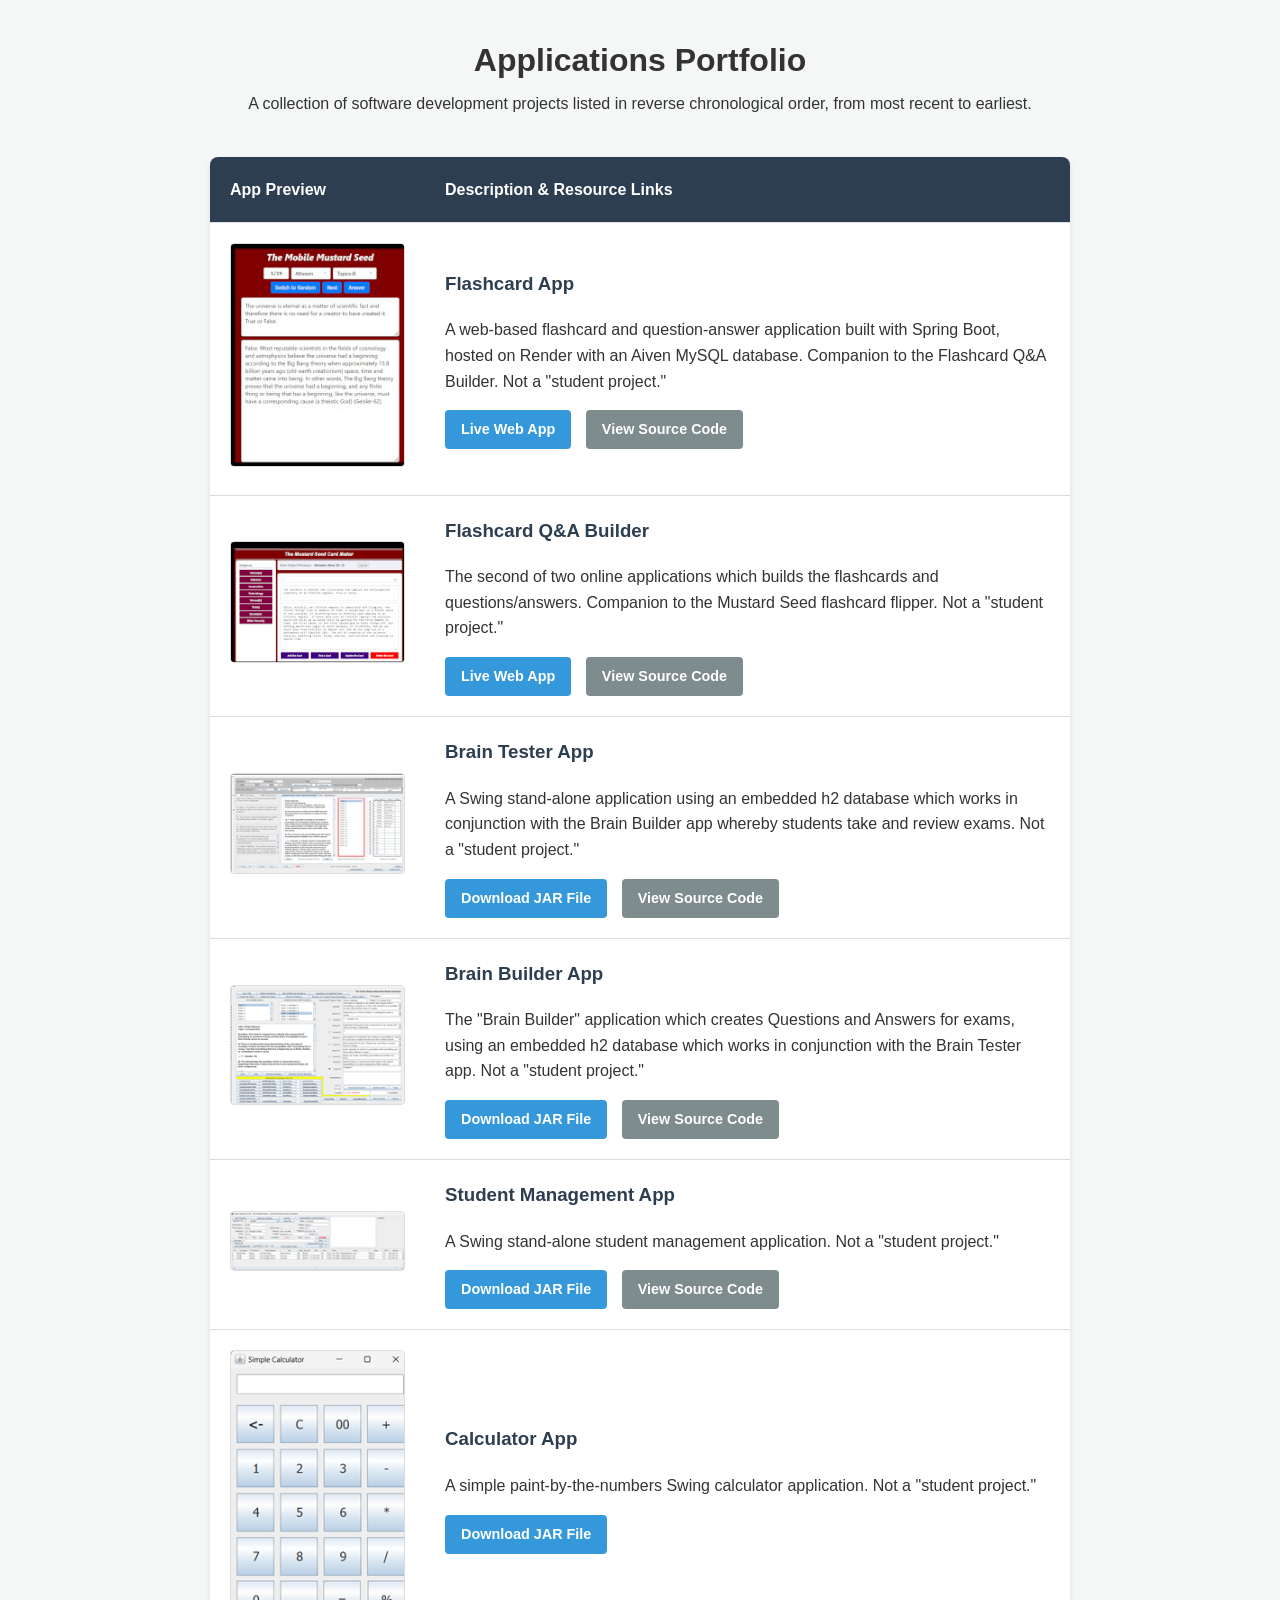
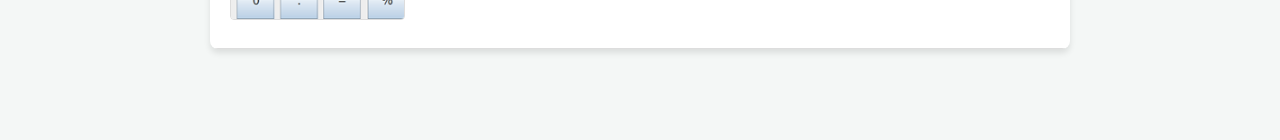
==== index.html @ df57d125 "9-20 index major changes" ====
<!DOCTYPE html>
<html lang="en">
<head>
    <meta charset="UTF-8">
    <meta name="viewport" content="width=device-width, initial-scale=1.0">
    <title>My Developer Portfolio</title>
    <link rel="stylesheet" href="style.css">
</head>
<body>

    <div class="portfolio-container">

        <header>
            <h1>Applications Portfolio</h1>
            <p>A collection of software development projects listed in reverse 
            chronological order, from most recent to earliest.</p>
        </header>

        <main>
            <table>
                <thead>
                    <tr>
                        <th class="col-thumb">App Preview</th>
                        <th class="col-desc">Description & Resource Links</th>
                    </tr>
                </thead>
                <tbody>
                    <!-- Row 1: Flashcard App -->
                    <tr>
                        <td>
                            <!-- Wrapped the image in a link to its own HTML page -->
                            <a href="i-img-flashtaker.html">
                                <img src="images/thumb-flashtaker.jpg" alt="Flashcard App Thumbnail" class="clickable-thumb">
                            </a>
                        </td>
                        <td>
                            <h3>Flashcard App</h3>
                            <p>A web-based flashcard and question-answer application built with Spring Boot, hosted on Render with an 
                            Aiven MySQL database. Companion to the Flashcard Q&A Builder. Not a "student project."</p>
                            <div class="links">
                                <a href="https://flashcards-wwxk.onrender.com/" target="_blank" class="btn">Live Web App</a>
                                <a href="https://github.com/anothermark/flashcards" target="_blank" class="btn btn-secondary">View Source Code</a>
                            </div>
                        </td>
                    </tr>

                    <!-- Row 2: Flashcard Q&A Builder -->
                    <tr>
                        <td>
                            <!-- Wrapped the image in a link to its own HTML page -->
                            <a href="i-img-flashmaker.html">
                                <img src="images/thumb-flashmaker.jpg" alt="Exam Builder Thumbnail" class="clickable-thumb">
                            </a>
                        </td>
                        <td>
                            <h3>Flashcard Q&A Builder</h3>
                            <p>The second of two online applications which builds the flashcards and questions/answers. Companion to the 
                            Mustard Seed flashcard flipper. Not a "student project."</p>
                            <div class="links">
                                <a href="https://flashcards-wwxk.onrender.com/cardmaker/" target="_blank" class="btn">Live Web App</a>
                                <a href="https://github.com/anothermark/flashcards" target="_blank" class="btn btn-secondary">View Source Code</a>
                            </div>
                        </td>
                    </tr>
                    <!-- Row 3: Brain Tester App -->
                    <tr>
                        <td>
                            <!-- Wrapped the image in a link to its own HTML page -->
                            <a href="i-img-tester.html">
                                <img src="images/thumb-braintester.jpg" alt="Exam Tester App Thumbnail" class="clickable-thumb">
                            </a>
                        </td>
                        <td>
                            <h3>Brain Tester App</h3>
                            <p>A Swing stand-alone application using an embedded h2 database which works in conjunction with
                            the Brain Builder app whereby students take and review exams. Not a "student project."</p>
                            <div class="links">                                
                                <a href="https://github.com/anothermark/braintester/releases/download/v1.0.0/BrainTester8-23.jar" target="_blank" class="btn">Download JAR File</a>
                                <a href="https://github.com/anothermark/braintester" target="_blank" class="btn btn-secondary">View Source Code</a>
                            </div>
                        </td>
                    </tr>
                    
                    <!-- Row 4: Brain Builder App -->
                    <tr>
                        <td>
                            <!-- Wrapped the image in a link to its own HTML page -->
                            <a href="i-img-builder.html">
                                <img src="images/thumb-brainbuilder.png" alt="Brainbuilder App Thumbnail" class="clickable-thumb">
                            </a>
                        </td>
                        <td>
                            <h3>Brain Builder App</h3>
                            <p>The "Brain Builder" application which creates Questions and Answers for exams, using an embedded h2 database which works in conjunction with
                            the Brain Tester app. Not a "student project."</p>
                            <div class="links">                                                                
                                <a href="https://github.com/anothermark/brainbuilder/releases/download/v1.0.0/BrainBuilder9-20.jar" target="_blank" class="btn">Download JAR File</a>
                                <a href="https://github.com/anothermark/brainbuilder" target="_blank" class="btn btn-secondary">View Source Code</a>
                            </div>
                        </td>
                    </tr>
                    <!-- Row 5: Student Management App -->
                    <tr>
                        <td>
                            <!-- Wrapped the image in a link to its own HTML page -->
                            <a href="i-img-studmang.html">
                                <img src="images/thumb-studmanapp.png" alt="Flashcard App Thumbnail" class="clickable-thumb">
                            </a>
                        </td>
                        <td>
                            <h3>Student Management App</h3>
                            <p>A Swing stand-alone student management application. Not a "student project."</p>
                            <div class="links">                                                               
                                <a href="https://github.com/anothermark/StudentManagmentApp/releases/download/v1.0.0/studmanjar-D-9-20.jar" target="_blank" class="btn">Download JAR File</a>
                           		<a href="https://github.com/anothermark/StudentManagmentApp" target="_blank" class="btn btn-secondary">View Source Code</a>
                            </div>
                        </td>
                    </tr>
                    
                    <!-- Row 6: Simple Calulator -->
                    <tr>
                        <td>
                            <!-- Wrapped the image in a link to its own HTML page -->
                            <a href="i-img-calc.html">
                                <img src="images/thumb-calculator.png" alt="Flashcard App Thumbnail" class="clickable-thumb">
                            </a>
                        </td>
                        <td>
                            <h3>Calculator App</h3>
                            <p>A simple paint-by-the-numbers Swing calculator application. Not a "student project."</p>
                            <div class="links">
                                                               
                                <a href="https://github.com/anothermark/calculator/releases/download/v1.0.0/MarksCalculator.jar" target="_blank" class="btn">Download JAR File</a>
                            </div>
                        </td>
                    </tr>

                    <!-- Repeat this structure for rows 3-6, changing the <a href="..."> to match each app's preview page -->

                </tbody>
            </table>
        </main>
        <br>
        <br>

    </div>

</body>
</html>
---- style.css ----
*, *::before, *::after {
    box-sizing: border-box;
}

img {
    max-width: 100%;
    height: auto;
}

/* General Setup */
body {
    font-family: Arial, sans-serif;
    line-height: 1.6;
    margin: 0;
    padding: 20px;
    background-color: #f4f7f6;
    color: #333;
}

.portfolio-container {
    max-width: 900px;   /* Limits the width to exactly 800px */
    margin: 0 auto;     /* Centers the container horizontally on the screen */
    padding: 5px 20px 20px 20px; /* Reduces top padding to 5px, keeps sides/bottom at 20px */
}

header {
    text-align: center;
    margin-top: 10px;      /* Reduces space between the very top of the screen and the title */
    margin-bottom: 20px;   /* Reduces space between the subtitle and your table */
}

header h1 {
    margin-top: 0;         /* Strips away default browser spacing above the main title */
    margin-bottom: 5px;    /* Tightens space between main title and subtitle */
}

header p {
    margin-top: 0;         /* Tightens space above the subtitle text */
    margin-bottom: 0;
}

header {
    text-align: center;
    margin-bottom: 40px;
}

/* Table Styling */
table {
    width: 100%;        /* Forces the table to expand to the full 800px container */
    border-collapse: collapse;
    background: #fff;
    box-shadow: 0 4px 6px rgba(0,0,0,0.1);
    border-radius: 8px;
    overflow: hidden;
}

th, td {
    padding: 20px;
    text-align: left;
    border-bottom: 1px solid #ddd;
}

th {
    background-color: #2c3e50;
    color: white;
}

.col-thumb { width: 25%; }
.col-desc { width: 75%; }

/* Thumbnails */
.clickable-thumb {
    width: 100%;
    max-width: 180px;
    height: auto;
    border-radius: 4px;
    cursor: pointer;
    transition: transform 0.2s;
    border: 1px solid #ddd;
}

.clickable-thumb:hover {
    transform: scale(1.05);
}

/* Typography & Buttons */
h3 { margin-top: 0; color: #2c3e50; }
.links { margin-top: 15px; }

.btn {
    display: inline-block;
    padding: 8px 16px;
    background-color: #3498db;
    color: white;
    text-decoration: none;
    border-radius: 4px;
    margin-right: 10px;
    font-weight: bold;
    font-size: 0.9rem;
}

/* When the screen width is 600px or smaller (phones) */
@media (max-width: 600px) {
    .portfolio-container {
        padding: 5px 10px 10px 10px; /* Reduce side padding so content has more room */
    }

    /* Example: If you have a navigation bar that is horizontal on desktop, 
       this forces the links to stack vertically on top of each other for easy tapping */
    .nav-links {
        display: flex;
        flex-direction: column; 
        gap: 10px;
    }
}

.btn:hover { background-color: #2980b9; }
.btn-secondary { background-color: #7f8c8d; }
.btn-secondary:hover { background-color: #95a5a6; }
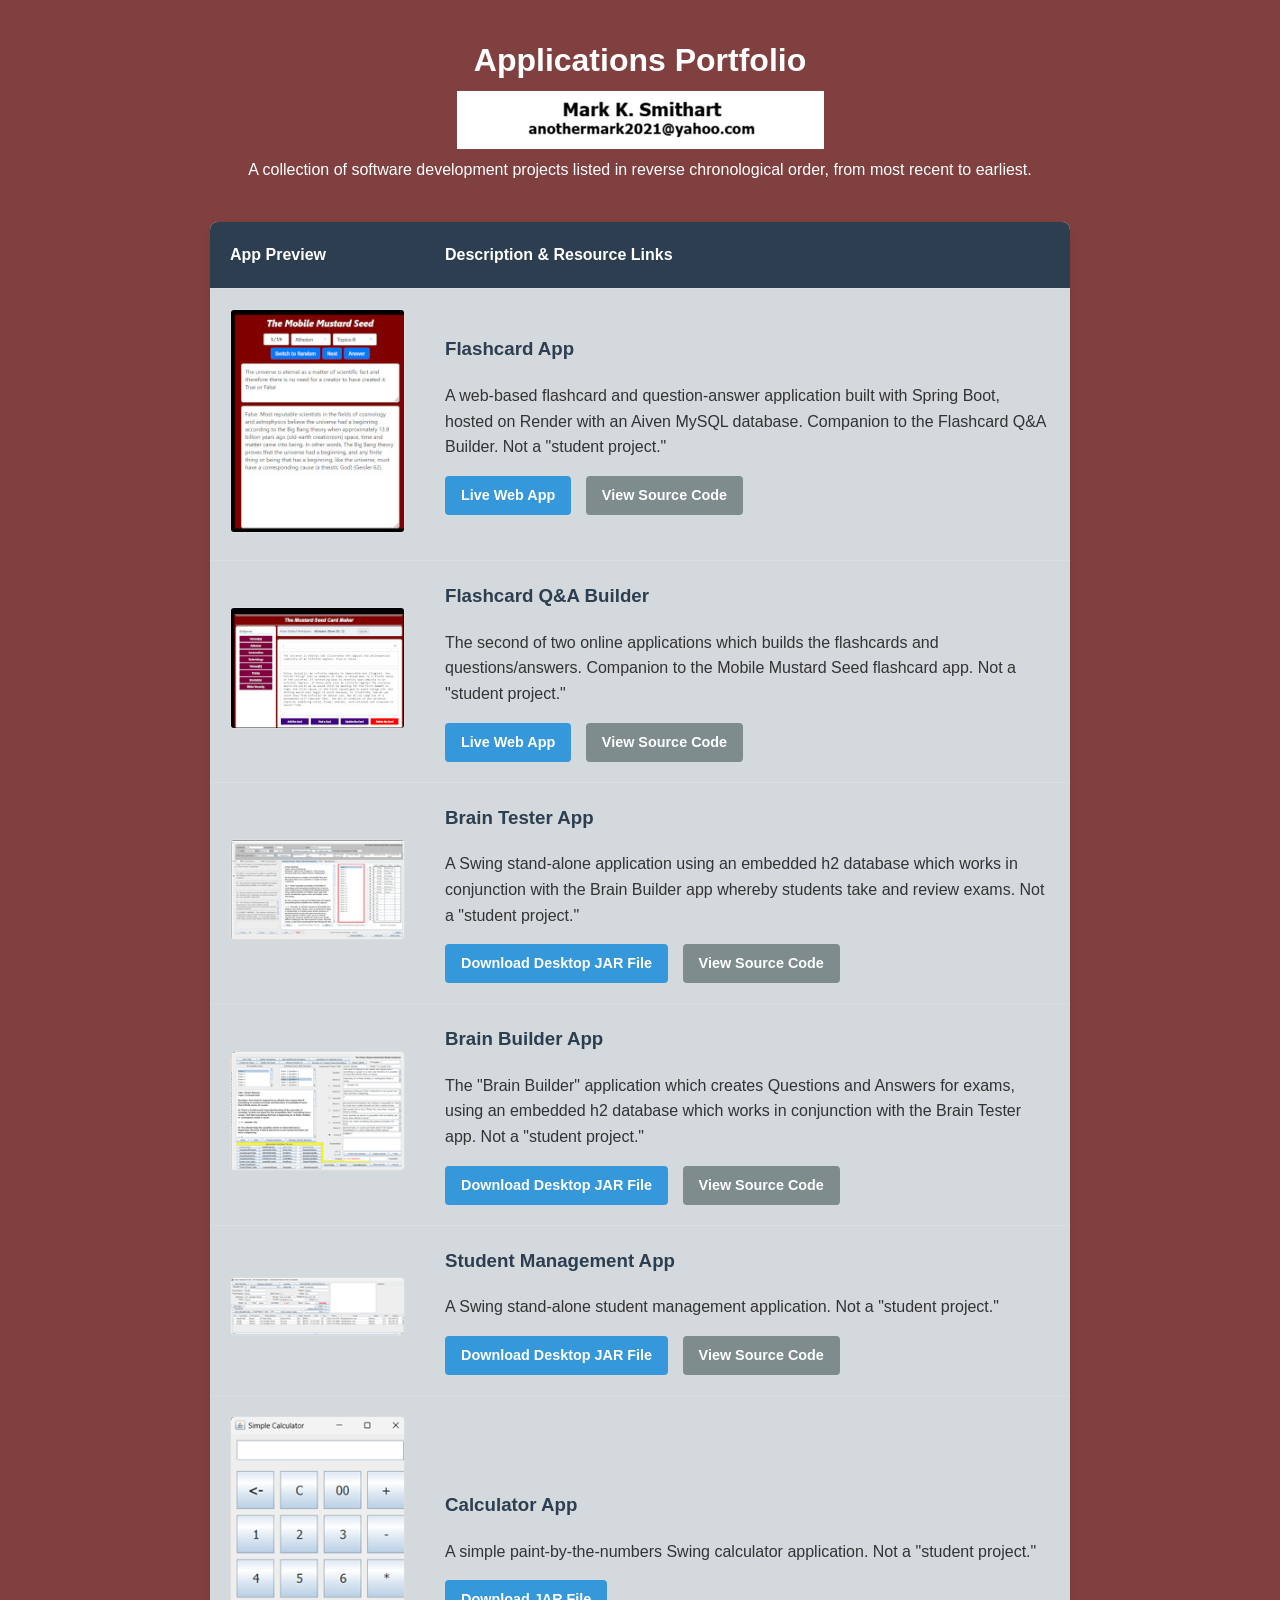
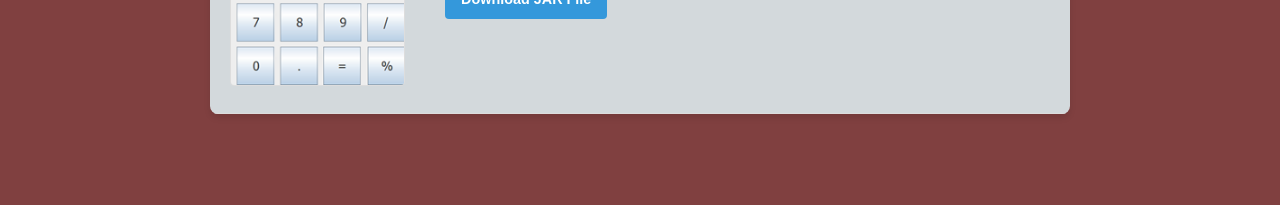
==== commit f1ff0ce4: "latest jar 10-15-26 plus more" ====
--- a/index.html
+++ b/index.html
@@ -12,7 +12,8 @@
 
         <header>
             <h1>Applications Portfolio</h1>
-            <p>A collection of software development projects listed in reverse 
+            <img src="images/mksNameEmail.png" alt="mksNameEmail" class="staticComtactInfo">
+            <p class="headPara">A collection of software development projects listed in reverse 
             chronological order, from most recent to earliest.</p>
         </header>
 
@@ -55,7 +56,7 @@
                         <td>
                             <h3>Flashcard Q&A Builder</h3>
                             <p>The second of two online applications which builds the flashcards and questions/answers. Companion to the 
-                            Mustard Seed flashcard flipper. Not a "student project."</p>
+                            Mobile Mustard Seed flashcard app. Not a "student project."</p>
                             <div class="links">
                                 <a href="https://flashcards-wwxk.onrender.com/cardmaker/" target="_blank" class="btn">Live Web App</a>
                                 <a href="https://github.com/anothermark/flashcards" target="_blank" class="btn btn-secondary">View Source Code</a>
@@ -75,7 +76,7 @@
                             <p>A Swing stand-alone application using an embedded h2 database which works in conjunction with
                             the Brain Builder app whereby students take and review exams. Not a "student project."</p>
                             <div class="links">                                
-                                <a href="https://github.com/anothermark/braintester/releases/download/v1.0.0/BrainTester8-23.jar" target="_blank" class="btn">Download JAR File</a>
+                                <a href="https://github.com/anothermark/braintester/releases/download/v1.2.0/BrainTester9-23-A.jar" target="_blank" class="btn">Download Desktop JAR File</a>
                                 <a href="https://github.com/anothermark/braintester" target="_blank" class="btn btn-secondary">View Source Code</a>
                             </div>
                         </td>
@@ -94,7 +95,7 @@
                             <p>The "Brain Builder" application which creates Questions and Answers for exams, using an embedded h2 database which works in conjunction with
                             the Brain Tester app. Not a "student project."</p>
                             <div class="links">                                                                
-                                <a href="https://github.com/anothermark/brainbuilder/releases/download/v1.0.0/BrainBuilder9-20.jar" target="_blank" class="btn">Download JAR File</a>
+                                <a href="https://github.com/anothermark/brainbuilder/releases/download/v1.2.0/BrainBuilder9-23-A.jar" target="_blank" class="btn">Download Desktop JAR File</a>
                                 <a href="https://github.com/anothermark/brainbuilder" target="_blank" class="btn btn-secondary">View Source Code</a>
                             </div>
                         </td>
@@ -111,7 +112,7 @@
                             <h3>Student Management App</h3>
                             <p>A Swing stand-alone student management application. Not a "student project."</p>
                             <div class="links">                                                               
-                                <a href="https://github.com/anothermark/StudentManagmentApp/releases/download/v1.0.0/studmanjar-D-9-20.jar" target="_blank" class="btn">Download JAR File</a>
+                                <a href="https://github.com/anothermark/StudentManagmentApp/releases/download/v1.2.2/studmanjar-H-10-15-26.jar" target="_blank" class="btn">Download Desktop JAR File</a>
                            		<a href="https://github.com/anothermark/StudentManagmentApp" target="_blank" class="btn btn-secondary">View Source Code</a>
                             </div>
                         </td>
@@ -128,8 +129,7 @@
                         <td>
                             <h3>Calculator App</h3>
                             <p>A simple paint-by-the-numbers Swing calculator application. Not a "student project."</p>
-                            <div class="links">
-                                                               
+                            <div class="links">                                                               
                                 <a href="https://github.com/anothermark/calculator/releases/download/v1.0.0/MarksCalculator.jar" target="_blank" class="btn">Download JAR File</a>
                             </div>
                         </td>
--- a/style.css
+++ b/style.css
@@ -13,7 +13,7 @@
     line-height: 1.6;
     margin: 0;
     padding: 20px;
-    background-color: #f4f7f6;
+    background-color: rgb(128, 64, 64);
     color: #333;
 }
 
@@ -32,11 +32,13 @@
 header h1 {
     margin-top: 0;         /* Strips away default browser spacing above the main title */
     margin-bottom: 5px;    /* Tightens space between main title and subtitle */
+    color: white;
 }
 
 header p {
     margin-top: 0;         /* Tightens space above the subtitle text */
     margin-bottom: 0;
+    color: white;
 }
 
 header {
@@ -48,7 +50,7 @@
 table {
     width: 100%;        /* Forces the table to expand to the full 800px container */
     border-collapse: collapse;
-    background: #fff;
+    background: rgb(211, 217, 220);
     box-shadow: 0 4px 6px rgba(0,0,0,0.1);
     border-radius: 8px;
     overflow: hidden;
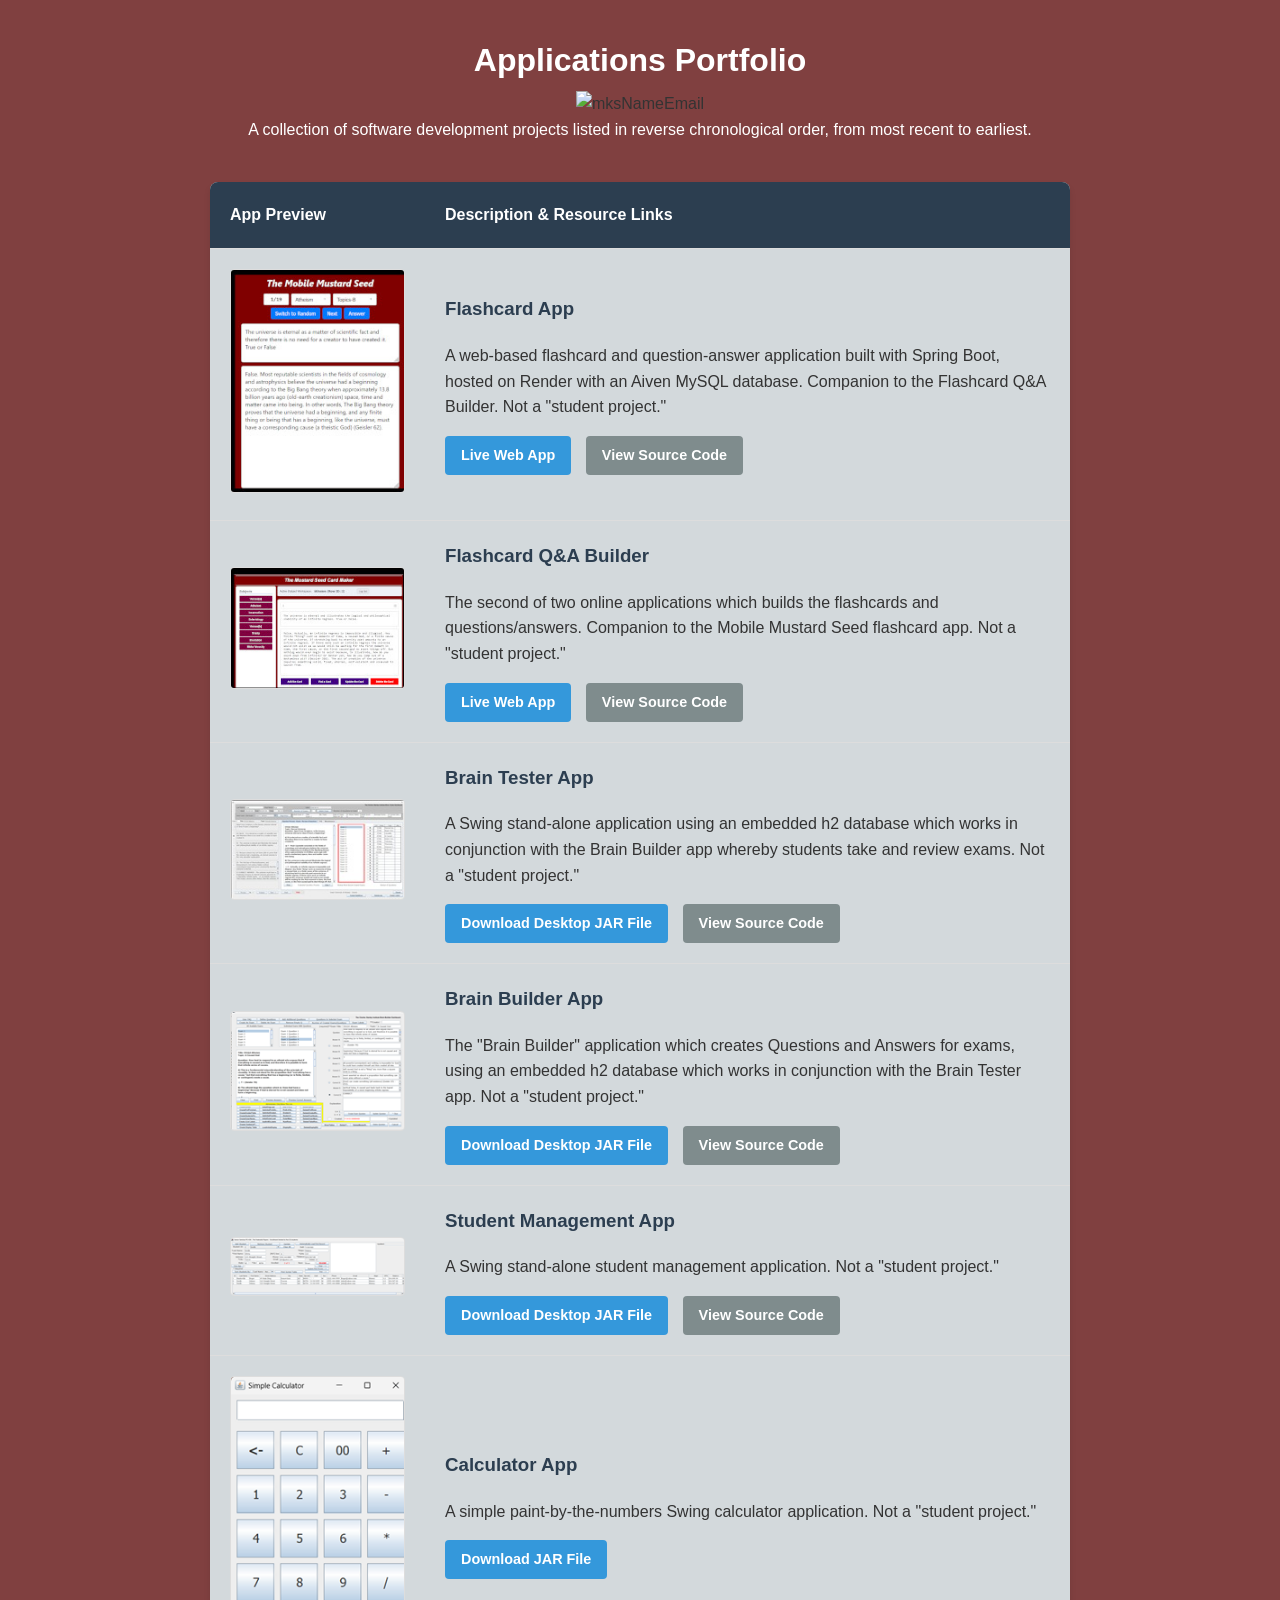
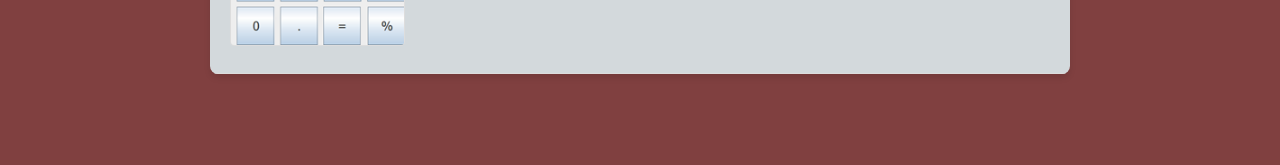
==== commit d42d63e3: "Add files via upload" ====
--- a/index.html
+++ b/index.html
@@ -1,149 +1,149 @@
-<!DOCTYPE html>
-<html lang="en">
-<head>
-    <meta charset="UTF-8">
-    <meta name="viewport" content="width=device-width, initial-scale=1.0">
-    <title>My Developer Portfolio</title>
-    <link rel="stylesheet" href="style.css">
-</head>
-<body>
-
-    <div class="portfolio-container">
-
-        <header>
-            <h1>Applications Portfolio</h1>
-            <img src="images/mksNameEmail.png" alt="mksNameEmail" class="staticComtactInfo">
-            <p class="headPara">A collection of software development projects listed in reverse 
-            chronological order, from most recent to earliest.</p>
-        </header>
-
-        <main>
-            <table>
-                <thead>
-                    <tr>
-                        <th class="col-thumb">App Preview</th>
-                        <th class="col-desc">Description & Resource Links</th>
-                    </tr>
-                </thead>
-                <tbody>
-                    <!-- Row 1: Flashcard App -->
-                    <tr>
-                        <td>
-                            <!-- Wrapped the image in a link to its own HTML page -->
-                            <a href="i-img-flashtaker.html">
-                                <img src="images/thumb-flashtaker.jpg" alt="Flashcard App Thumbnail" class="clickable-thumb">
-                            </a>
-                        </td>
-                        <td>
-                            <h3>Flashcard App</h3>
-                            <p>A web-based flashcard and question-answer application built with Spring Boot, hosted on Render with an 
-                            Aiven MySQL database. Companion to the Flashcard Q&A Builder. Not a "student project."</p>
-                            <div class="links">
-                                <a href="https://flashcards-wwxk.onrender.com/" target="_blank" class="btn">Live Web App</a>
-                                <a href="https://github.com/anothermark/flashcards" target="_blank" class="btn btn-secondary">View Source Code</a>
-                            </div>
-                        </td>
-                    </tr>
-
-                    <!-- Row 2: Flashcard Q&A Builder -->
-                    <tr>
-                        <td>
-                            <!-- Wrapped the image in a link to its own HTML page -->
-                            <a href="i-img-flashmaker.html">
-                                <img src="images/thumb-flashmaker.jpg" alt="Exam Builder Thumbnail" class="clickable-thumb">
-                            </a>
-                        </td>
-                        <td>
-                            <h3>Flashcard Q&A Builder</h3>
-                            <p>The second of two online applications which builds the flashcards and questions/answers. Companion to the 
-                            Mobile Mustard Seed flashcard app. Not a "student project."</p>
-                            <div class="links">
-                                <a href="https://flashcards-wwxk.onrender.com/cardmaker/" target="_blank" class="btn">Live Web App</a>
-                                <a href="https://github.com/anothermark/flashcards" target="_blank" class="btn btn-secondary">View Source Code</a>
-                            </div>
-                        </td>
-                    </tr>
-                    <!-- Row 3: Brain Tester App -->
-                    <tr>
-                        <td>
-                            <!-- Wrapped the image in a link to its own HTML page -->
-                            <a href="i-img-tester.html">
-                                <img src="images/thumb-braintester.jpg" alt="Exam Tester App Thumbnail" class="clickable-thumb">
-                            </a>
-                        </td>
-                        <td>
-                            <h3>Brain Tester App</h3>
-                            <p>A Swing stand-alone application using an embedded h2 database which works in conjunction with
-                            the Brain Builder app whereby students take and review exams. Not a "student project."</p>
-                            <div class="links">                                
-                                <a href="https://github.com/anothermark/braintester/releases/download/v1.2.0/BrainTester9-23-A.jar" target="_blank" class="btn">Download Desktop JAR File</a>
-                                <a href="https://github.com/anothermark/braintester" target="_blank" class="btn btn-secondary">View Source Code</a>
-                            </div>
-                        </td>
-                    </tr>
-                    
-                    <!-- Row 4: Brain Builder App -->
-                    <tr>
-                        <td>
-                            <!-- Wrapped the image in a link to its own HTML page -->
-                            <a href="i-img-builder.html">
-                                <img src="images/thumb-brainbuilder.png" alt="Brainbuilder App Thumbnail" class="clickable-thumb">
-                            </a>
-                        </td>
-                        <td>
-                            <h3>Brain Builder App</h3>
-                            <p>The "Brain Builder" application which creates Questions and Answers for exams, using an embedded h2 database which works in conjunction with
-                            the Brain Tester app. Not a "student project."</p>
-                            <div class="links">                                                                
-                                <a href="https://github.com/anothermark/brainbuilder/releases/download/v1.2.0/BrainBuilder9-23-A.jar" target="_blank" class="btn">Download Desktop JAR File</a>
-                                <a href="https://github.com/anothermark/brainbuilder" target="_blank" class="btn btn-secondary">View Source Code</a>
-                            </div>
-                        </td>
-                    </tr>
-                    <!-- Row 5: Student Management App -->
-                    <tr>
-                        <td>
-                            <!-- Wrapped the image in a link to its own HTML page -->
-                            <a href="i-img-studmang.html">
-                                <img src="images/thumb-studmanapp.png" alt="Flashcard App Thumbnail" class="clickable-thumb">
-                            </a>
-                        </td>
-                        <td>
-                            <h3>Student Management App</h3>
-                            <p>A Swing stand-alone student management application. Not a "student project."</p>
-                            <div class="links">                                                               
-                                <a href="https://github.com/anothermark/StudentManagmentApp/releases/download/v1.2.2/studmanjar-H-10-15-26.jar" target="_blank" class="btn">Download Desktop JAR File</a>
-                           		<a href="https://github.com/anothermark/StudentManagmentApp" target="_blank" class="btn btn-secondary">View Source Code</a>
-                            </div>
-                        </td>
-                    </tr>
-                    
-                    <!-- Row 6: Simple Calulator -->
-                    <tr>
-                        <td>
-                            <!-- Wrapped the image in a link to its own HTML page -->
-                            <a href="i-img-calc.html">
-                                <img src="images/thumb-calculator.png" alt="Flashcard App Thumbnail" class="clickable-thumb">
-                            </a>
-                        </td>
-                        <td>
-                            <h3>Calculator App</h3>
-                            <p>A simple paint-by-the-numbers Swing calculator application. Not a "student project."</p>
-                            <div class="links">                                                               
-                                <a href="https://github.com/anothermark/calculator/releases/download/v1.0.0/MarksCalculator.jar" target="_blank" class="btn">Download JAR File</a>
-                            </div>
-                        </td>
-                    </tr>
-
-                    <!-- Repeat this structure for rows 3-6, changing the <a href="..."> to match each app's preview page -->
-
-                </tbody>
-            </table>
-        </main>
-        <br>
-        <br>
-
-    </div>
-
-</body>
+<!DOCTYPE html>
+<html lang="en">
+<head>
+    <meta charset="UTF-8">
+    <meta name="viewport" content="width=device-width, initial-scale=1.0">
+    <title>My Developer Portfolio</title>
+    <link rel="stylesheet" href="style.css">
+</head>
+<body>
+
+    <div class="portfolio-container">
+
+        <header>
+            <h1>Applications Portfolio</h1>
+            <img src="images/mksName.png" alt="mksNameEmail" class="staticComtactInfo">
+            <p class="headPara">A collection of software development projects listed in reverse 
+            chronological order, from most recent to earliest.</p>
+        </header>
+
+        <main>
+            <table>
+                <thead>
+                    <tr>
+                        <th class="col-thumb">App Preview</th>
+                        <th class="col-desc">Description & Resource Links</th>
+                    </tr>
+                </thead>
+                <tbody>
+                    <!-- Row 1: Flashcard App -->
+                    <tr>
+                        <td>
+                            <!-- Wrapped the image in a link to its own HTML page -->
+                            <a href="i-img-flashtaker.html">
+                                <img src="images/thumb-flashtaker.jpg" alt="Flashcard App Thumbnail" class="clickable-thumb">
+                            </a>
+                        </td>
+                        <td>
+                            <h3>Flashcard App</h3>
+                            <p>A web-based flashcard and question-answer application built with Spring Boot, hosted on Render with an 
+                            Aiven MySQL database. Companion to the Flashcard Q&A Builder. Not a "student project."</p>
+                            <div class="links">
+                                <a href="https://flashcards-wwxk.onrender.com/" target="_blank" class="btn">Live Web App</a>
+                                <a href="https://github.com/anothermark/flashcards" target="_blank" class="btn btn-secondary">View Source Code</a>
+                            </div>
+                        </td>
+                    </tr>
+
+                    <!-- Row 2: Flashcard Q&A Builder -->
+                    <tr>
+                        <td>
+                            <!-- Wrapped the image in a link to its own HTML page -->
+                            <a href="i-img-flashmaker.html">
+                                <img src="images/thumb-flashmaker.jpg" alt="Exam Builder Thumbnail" class="clickable-thumb">
+                            </a>
+                        </td>
+                        <td>
+                            <h3>Flashcard Q&A Builder</h3>
+                            <p>The second of two online applications which builds the flashcards and questions/answers. Companion to the 
+                            Mobile Mustard Seed flashcard app. Not a "student project."</p>
+                            <div class="links">
+                                <a href="https://flashcards-wwxk.onrender.com/cardmaker/" target="_blank" class="btn">Live Web App</a>
+                                <a href="https://github.com/anothermark/flashcards" target="_blank" class="btn btn-secondary">View Source Code</a>
+                            </div>
+                        </td>
+                    </tr>
+                    <!-- Row 3: Brain Tester App -->
+                    <tr>
+                        <td>
+                            <!-- Wrapped the image in a link to its own HTML page -->
+                            <a href="i-img-tester.html">
+                                <img src="images/thumb-braintester.jpg" alt="Exam Tester App Thumbnail" class="clickable-thumb">
+                            </a>
+                        </td>
+                        <td>
+                            <h3>Brain Tester App</h3>
+                            <p>A Swing stand-alone application using an embedded h2 database which works in conjunction with
+                            the Brain Builder app whereby students take and review exams. Not a "student project."</p>
+                            <div class="links">                                
+                                <a href="https://github.com/anothermark/braintester/releases/download/v1.2.2/BrainTester-10-15-26-A.jar" target="_blank" class="btn">Download Desktop JAR File</a>
+                                <a href="https://github.com/anothermark/braintester" target="_blank" class="btn btn-secondary">View Source Code</a>
+                            </div>
+                        </td>
+                    </tr>
+                    
+                    <!-- Row 4: Brain Builder App -->
+                    <tr>
+                        <td>
+                            <!-- Wrapped the image in a link to its own HTML page -->
+                            <a href="i-img-builder.html">
+                                <img src="images/thumb-brainbuilder.png" alt="Brainbuilder App Thumbnail" class="clickable-thumb">
+                            </a>
+                        </td>
+                        <td>
+                            <h3>Brain Builder App</h3>
+                            <p>The "Brain Builder" application which creates Questions and Answers for exams, using an embedded h2 database which works in conjunction with
+                            the Brain Tester app. Not a "student project."</p>
+                            <div class="links">                                                                
+                                <a href="https://github.com/anothermark/brainbuilder/releases/download/v1.2.2/BrainBuilder-10-15-26-A.jar" target="_blank" class="btn">Download Desktop JAR File</a>
+                                <a href="https://github.com/anothermark/brainbuilder" target="_blank" class="btn btn-secondary">View Source Code</a>
+                            </div>
+                        </td>
+                    </tr>
+                    <!-- Row 5: Student Management App -->
+                    <tr>
+                        <td>
+                            <!-- Wrapped the image in a link to its own HTML page -->
+                            <a href="i-img-studmang.html">
+                                <img src="images/thumb-studmanapp.png" alt="Flashcard App Thumbnail" class="clickable-thumb">
+                            </a>
+                        </td>
+                        <td>
+                            <h3>Student Management App</h3>
+                            <p>A Swing stand-alone student management application. Not a "student project."</p>
+                            <div class="links">                                                               
+                                <a href="https://github.com/anothermark/StudentManagmentApp/releases/download/v1.2.2/studmanjar-H-10-15-26.jar" target="_blank" class="btn">Download Desktop JAR File</a>
+                           		<a href="https://github.com/anothermark/StudentManagmentApp" target="_blank" class="btn btn-secondary">View Source Code</a>
+                            </div>
+                        </td>
+                    </tr>
+                    
+                    <!-- Row 6: Simple Calulator -->
+                    <tr>
+                        <td>
+                            <!-- Wrapped the image in a link to its own HTML page -->
+                            <a href="i-img-calc.html">
+                                <img src="images/thumb-calculator.png" alt="Flashcard App Thumbnail" class="clickable-thumb">
+                            </a>
+                        </td>
+                        <td>
+                            <h3>Calculator App</h3>
+                            <p>A simple paint-by-the-numbers Swing calculator application. Not a "student project."</p>
+                            <div class="links">                                                               
+                                <a href="https://github.com/anothermark/calculator/releases/download/v1.0.0/MarksCalculator.jar" target="_blank" class="btn">Download JAR File</a>
+                            </div>
+                        </td>
+                    </tr>
+
+                    <!-- Repeat this structure for rows 3-6, changing the <a href="..."> to match each app's preview page -->
+
+                </tbody>
+            </table>
+        </main>
+        <br>
+        <br>
+
+    </div>
+
+</body>
 </html>
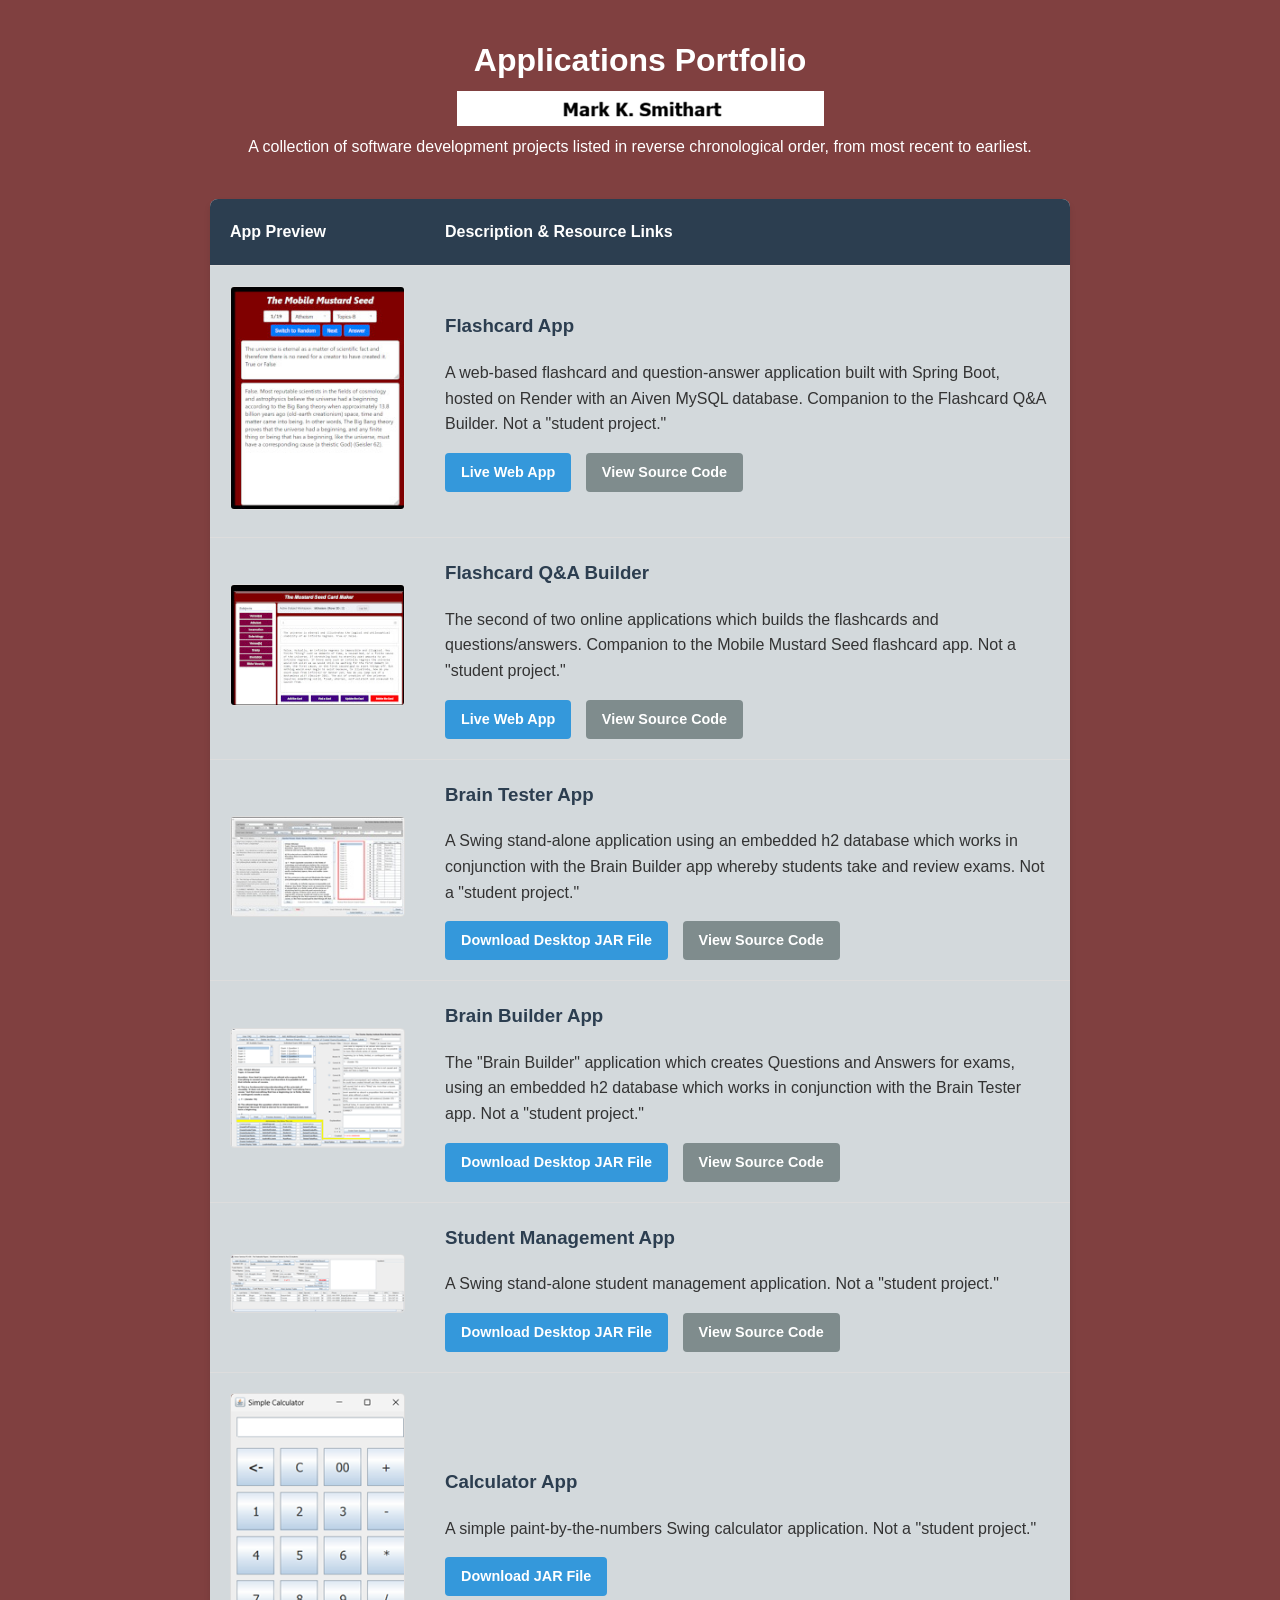
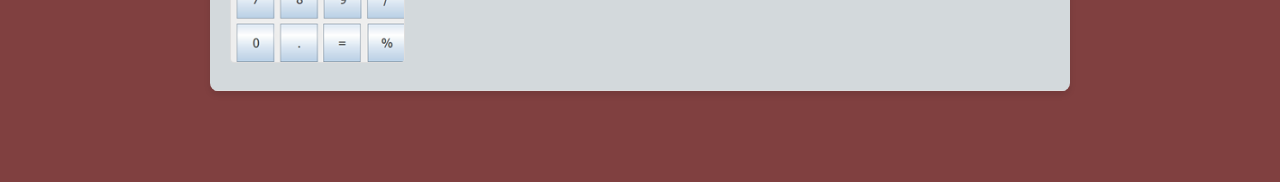
==== commit d9fa4d5e: "Add files via upload" ====
--- a/index.html
+++ b/index.html
@@ -12,7 +12,7 @@
 
         <header>
             <h1>Applications Portfolio</h1>
-            <img src="images/mksName.png" alt="mksNameEmail" class="staticComtactInfo">
+            <img src="images/mksName-A.png" alt="mksNameEmail" class="staticComtactInfo">
             <p class="headPara">A collection of software development projects listed in reverse 
             chronological order, from most recent to earliest.</p>
         </header>
@@ -26,7 +26,7 @@
                     </tr>
                 </thead>
                 <tbody>
-                    <!-- Row 1: Flashcard App -->
+                    <!-- Row 1: Flashcard App  -->
                     <tr>
                         <td>
                             <!-- Wrapped the image in a link to its own HTML page -->
@@ -86,7 +86,7 @@
                     <tr>
                         <td>
                             <!-- Wrapped the image in a link to its own HTML page -->
-                            <a href="i-img-builder.html">
+                            <a href="i-img-flashmaker.html">
                                 <img src="images/thumb-brainbuilder.png" alt="Brainbuilder App Thumbnail" class="clickable-thumb">
                             </a>
                         </td>
@@ -144,6 +144,10 @@
         <br>
 
     </div>
+<script data-goatcounter="https://mks-portfolio.goatcounter.com/count"
+        async src="//gc.zgo.at/count.js"></script>
+</body>
+</html>
 
-</body>
-</html>+
+        
